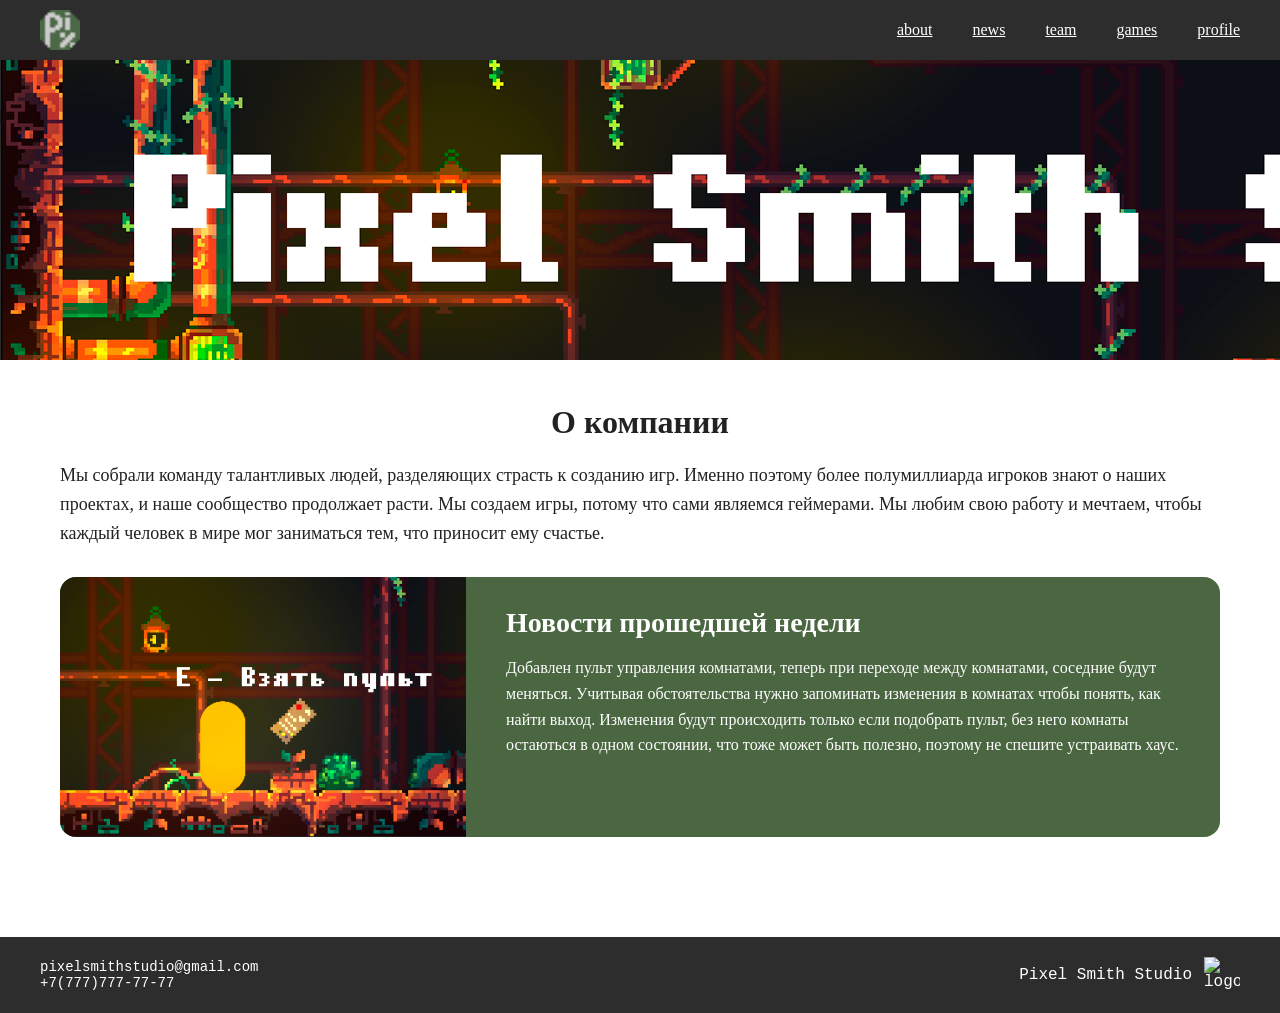
==== index.html @ affd9438 "added main page" ====
﻿<!DOCTYPE html>
<html lang="ru">
<head>
    <meta charset="UTF-8">
    <meta name="viewport" content="width=device-width, initial-scale=1.0">
    <title>Pixel Smith Studio</title>
    <link rel="stylesheet" href="css/style.css">
</head>
<body>
 
    <!-- Шапка сайта -->
    <header>
        <img class="logo" src="img/Logo_16x16.png" alt="Pixel Smith Logo">
        <nav>
            <a href="index.html">about</a>
            <a href="news.html">news</a>
            <a href="team.html">team</a>
            <a href="games.html">games</a>
            <a href="profile.html">profile</a>
        </nav>
    </header>
 
    <!-- БАННЕР -->
    <div class="banner_pixel">
        <img src="img/banner.png" alt="banner">
    </div>
 
    <!-- ОСНОВНОЙ КОНТЕНТ -->
    <main>
 
        <!-- О КОМПАНИИ -->
        <section class="about-section">
            <h2>О компании</h2>
            <p>
                Мы собрали команду талантливых людей, разделяющих страсть к созданию игр. 
                Именно поэтому более полумиллиарда игроков знают о наших проектах, и наше 
                сообщество продолжает расти. Мы создаем игры, потому что сами являемся 
                геймерами. Мы любим свою работу и мечтаем, чтобы каждый человек в мире 
                мог заниматься тем, что приносит ему счастье.
            </p>
        </section>
 
        <!-- НОВОСТЬ НЕДЕЛИ -->
        <div class="news-card">
            <div class="news-image">
                <img src="img/Screenshot_News.png" alt="banner">
            </div>
            <div class="news-text">
                <h3>Новости прошедшей недели</h3>
                <p>
                    Добавлен пульт управления комнатами, теперь при переходе между комнатами, 
                    соседние будут меняться. Учитывая обстоятельства нужно запоминать изменения 
                    в комнатах чтобы понять, как найти выход. Изменения будут происходить только 
                    если подобрать пульт, без него комнаты остаються в одном состоянии, что тоже 
                    может быть полезно, поэтому не спешите устраивать хаус.
                </p>
            </div>
        </div>
 
    </main>
 
    <!-- ПОДВАЛ -->
    <footer>
        <div class="footer-left">
            <div>pixelsmithstudio@gmail.com</div>
            <div>+7(777)777-77-77</div>
        </div>
        <div class="footer-right">
            <span>Pixel Smith Studio</span>
            <img src="img/logo.png" alt="logo">
        </div>
    </footer>
 
</body>
</html>
---- css/style.css ----
/* ===== ПЕРЕМЕННЫЕ ===== */
:root {
    --dark: #2d2d2d;
    --green: #4a6741;
    --white: #ffffff;
    --light-bg: #f5f5f5;
    --text: #222222;
    --font-serif: Georgia, 'Times New Roman', serif;
    --font-mono: 'Courier New', Courier, monospace;
}

/* ===== СБРОС СТИЛЕЙ ===== */
* {
    margin: 0;
    padding: 0;
    box-sizing: border-box;
}

body {
    font-family: var(--font-serif);
    background-color: var(--white);
    color: var(--text);
}

/* ===== ШАПКА ===== */
header {
    background-color: var(--dark);
    display: flex;
    align-items: center;
    justify-content: space-between;
    padding: 10px 40px;
    height: 60px;
}

.logo {
    width: 40px;
    height: 40px;
}

nav {
    display: flex;
    gap: 40px;
}

nav a {
    color: var(--white);
    text-decoration: underline;
    font-family: var(--font-serif);
    font-size: 16px;
}

nav a:hover {
    opacity: 0.8;
}

/* ===== HERO БАННЕР ===== */
.hero {
    width: 100%;
    height: 280px;
    background-color: var(--dark);
    overflow: hidden;
}

.hero img {
    width: 100%;
    height: 100%;
    object-fit: cover;
}

.hero-placeholder {
    width: 100%;
    height: 100%;
    background-color: #1a1a1a;
    display: flex;
    align-items: center;
    justify-content: center;
    font-family: var(--font-mono);
    font-size: 48px;
    font-weight: bold;
    color: var(--white);
    letter-spacing: 4px;
}

/* ===== ОСНОВНОЙ КОНТЕНТ ===== */
main {
    padding: 40px 60px;
}

/* ===== О КОМПАНИИ ===== */
.about-section h2 {
    text-align: center;
    font-size: 32px;
    font-family: var(--font-serif);
    margin-bottom: 20px;
}

.about-section p {
    font-size: 18px;
    line-height: 1.6;
    margin-bottom: 30px;
}

/* ===== КАРТОЧКА НОВОСТИ ===== */
.news-card {
    background-color: var(--green);
    border-radius: 16px;
    display: flex;
    overflow: hidden;
    min-height: 260px;
}

.news-card .news-image {
    width: 35%;
    min-height: 260px;
    background-color: #333;
    overflow: hidden;
}

.news-card .news-image img {
    width: 100%;
    height: 100%;
    object-fit: cover;
}

.news-card .news-text {
    padding: 30px 40px;
    color: var(--white);
    flex: 1;
}

.news-card .news-text h3 {
    font-size: 28px;
    margin-bottom: 16px;
    font-family: var(--font-serif);
}

.news-card .news-text p {
    font-size: 16px;
    line-height: 1.6;
}

/* ===== ПОДВАЛ ===== */
footer {
    background-color: var(--dark);
    color: var(--white);
    display: flex;
    justify-content: space-between;
    align-items: center;
    padding: 20px 40px;
    margin-top: 60px;
    font-family: var(--font-mono);
    font-size: 14px;
}

.footer-right {
    display: flex;
    align-items: center;
    gap: 12px;
    font-size: 16px;
}

.footer-right img {
    width: 36px;
    height: 36px;
}
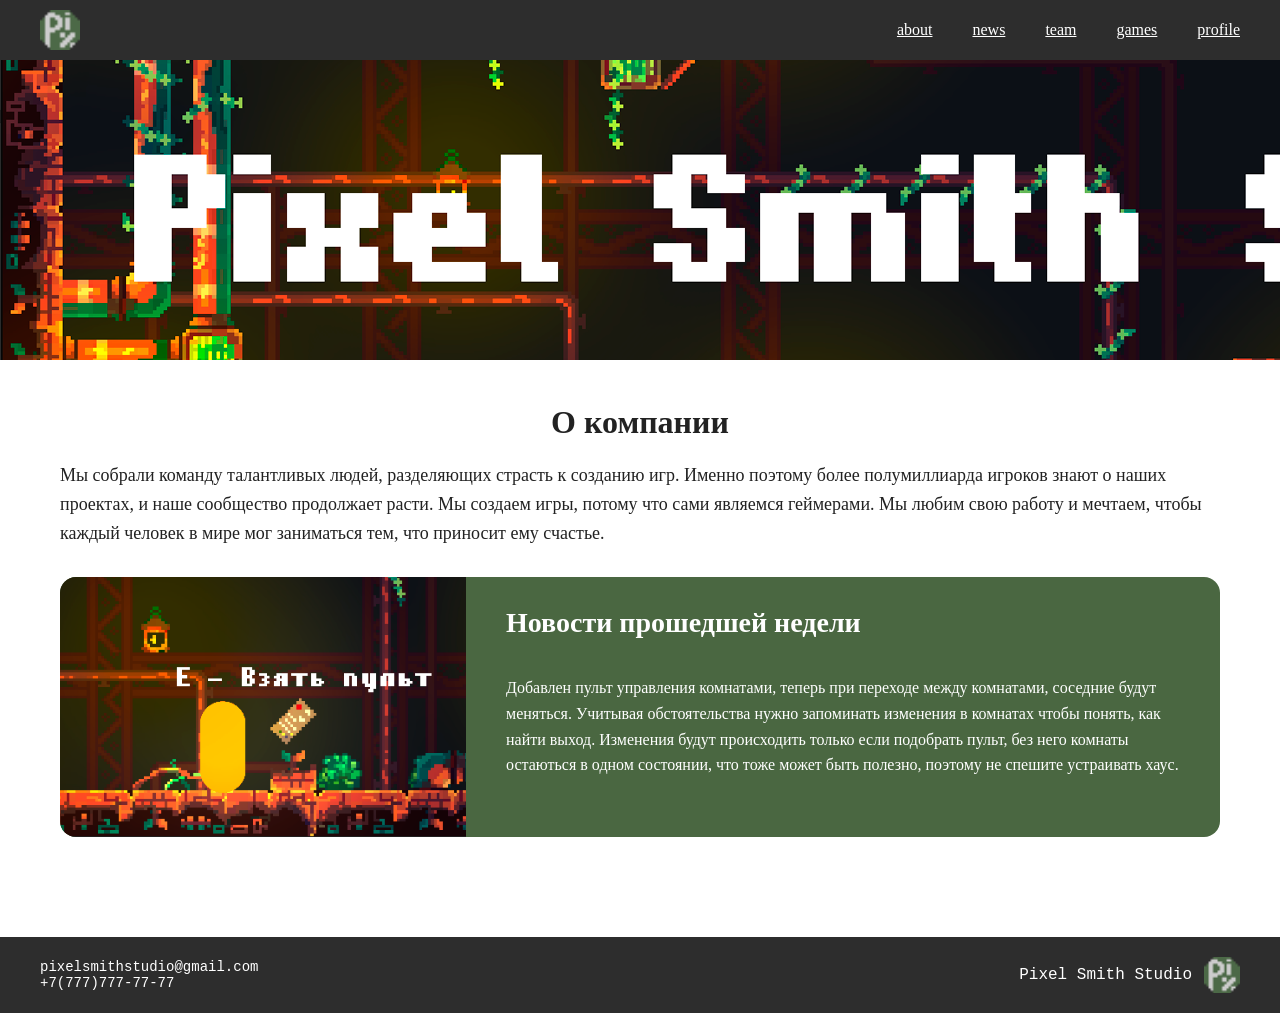
==== commit fda7d26f: "added team.html news.html profile.html" ====
--- a/index.html
+++ b/index.html
@@ -67,7 +67,7 @@
         </div>
         <div class="footer-right">
             <span>Pixel Smith Studio</span>
-            <img src="img/logo.png" alt="logo">
+            <img src="img/Logo_16x16.png" alt="logo">
         </div>
     </footer>
  
--- a/css/style.css
+++ b/css/style.css
@@ -22,6 +22,10 @@
     color: var(--text);
 }
 
+ul {
+    list-style-position: inside;
+}
+
 /* ===== ШАПКА ===== */
 header {
     background-color: var(--dark);
@@ -162,4 +166,226 @@
 .footer-right img {
     width: 36px;
     height: 36px;
+}
+
+/* ===== КАРТОЧКИ ИГР ===== */
+
+.games {
+    display: flex;
+    gap: 70px;
+    margin-top: 50px;
+    justify-content: center;
+    align-items: center;
+}
+
+.game-card {
+    display: flex;
+    background-color: var(--green);
+    color: var(--white);
+    border-radius: 16px;
+    width: 600px;
+    height: 600px;
+    align-items: center;
+    flex-direction: column;
+    gap: 20px;
+    padding: 20px;
+}
+
+.game-stick {
+    background-color: var(--dark);
+    width: 20px;
+    height: 550px;
+    border-radius: 16px;
+}
+
+.game-img{
+    width: 460px;
+    height: 240px;
+    border-radius: 16px;
+    overflow: hidden;
+}
+
+.game-img img {
+    width: 100%;
+    height: 100%;
+    object-fit: cover;
+    display: block;
+}
+
+.game-info {
+    font-family: var(--font-serif);
+    font-size: 24px;
+    text-align: left;
+    padding: 0 20px;
+}
+
+.game-info h1 {
+    text-align: center;
+    font-size: 40px;
+    font-family: var(--font-serif);
+    margin-bottom: 20px;
+}
+
+.game-info a {
+    color: var(--white);
+    text-decoration: underline;
+    font-size: 20px;
+    display: flex;
+    justify-content: center;
+    margin-top: 20px;
+}
+
+
+/* ===== КАРТОЧКИ КОМАНДЫ ===== */
+
+.team {
+    display: flex;
+    flex-direction: column;
+    gap: 30px;
+    margin-top: 30px;
+    justify-content: center;
+    align-items: center;
+}
+
+.team-card {
+    background-color: var(--green);
+    border-radius: 16px;
+    display: flex;
+    overflow: hidden;
+    height: 220px;
+}
+
+.team-card .team-image {
+    width: auto;
+    height: 220px;
+    overflow: hidden;
+}
+
+.team-card .team-image img {
+    width: 100%;
+    height: 100%;
+    object-fit: cover;
+}
+
+.team-card .team-text {
+    padding: 30px 40px;
+    color: var(--white);
+    flex: 1;
+}
+
+.team-card .team-text h3 {
+    font-size: 30px;
+    margin-bottom: 16px;
+    font-family: var(--font-serif);
+}
+
+.team-card .team-text p {
+    font-size: 20px;
+    line-height: 1.6;
+}
+
+.reverse {
+    flex-direction: row-reverse;
+}
+
+.reverse .team-text {
+    text-align: right;
+}
+
+/* ===== КАРТОЧКИ НОВОСТЕЙ ===== */
+
+.news {
+    display: flex;
+    gap: 30px;
+    justify-content:center;
+    align-items: center;
+    flex-wrap: wrap;
+}
+
+.news-plate-max {
+    background-color: var(--green);
+    border-radius: 16px;
+    display: flex;
+    align-items: center;
+    padding: 20px;
+    width: 58%;
+    height: 310px;
+     text-align: center;
+}
+
+.news-plate-min {
+    background-color: var(--green);
+    border-radius: 16px;
+    display: flex;
+    align-items: center;
+    padding: 20px;
+    width: 40%;
+    height: 310px;
+    text-align: center;
+}
+
+.news-plate-max .news-image {
+    width: auto;
+    height: 100%;
+    overflow: hidden;
+    border-radius: 16px;
+}
+
+.news-plate-max .news-image img {
+    width: 100%;
+    height: 100%;
+    object-fit: cover;
+}
+
+.news-text {
+    padding: 30px 40px;
+    color: var(--white);
+    display: flex;
+    flex-direction: column;
+    flex: 1;
+    gap: 20px; 
+}
+
+.news-text p {
+    font-size: 20px;
+    font-family: var(--font-serif);
+}
+
+/* ===== СТРАНИЦА РЕГИСТРАЦИИ ===== */
+
+.profile {
+    display: flex;
+    justify-content: center;
+    gap: 100px;
+    margin-top: 30px;
+}
+
+.profile-form {
+    display: flex;
+    flex-direction: column;
+    gap: 30px;   
+}
+
+.profile-form input {
+    background-color: var(--green);
+    color: var(--white);
+    font-family: var(--font-serif);
+    padding: 10px;
+    border-radius: 16px;
+    border: 0px;
+    font-size: 30px;
+    width: 300px;
+}
+
+.profile-img {
+    width: 300px;
+    height: 300px;
+    overflow: hidden;
+}
+
+.profile-img img {
+    width: 100%;
+    height: 100%;
+    object-fit: cover;
+    border-radius: 16px;
 }
